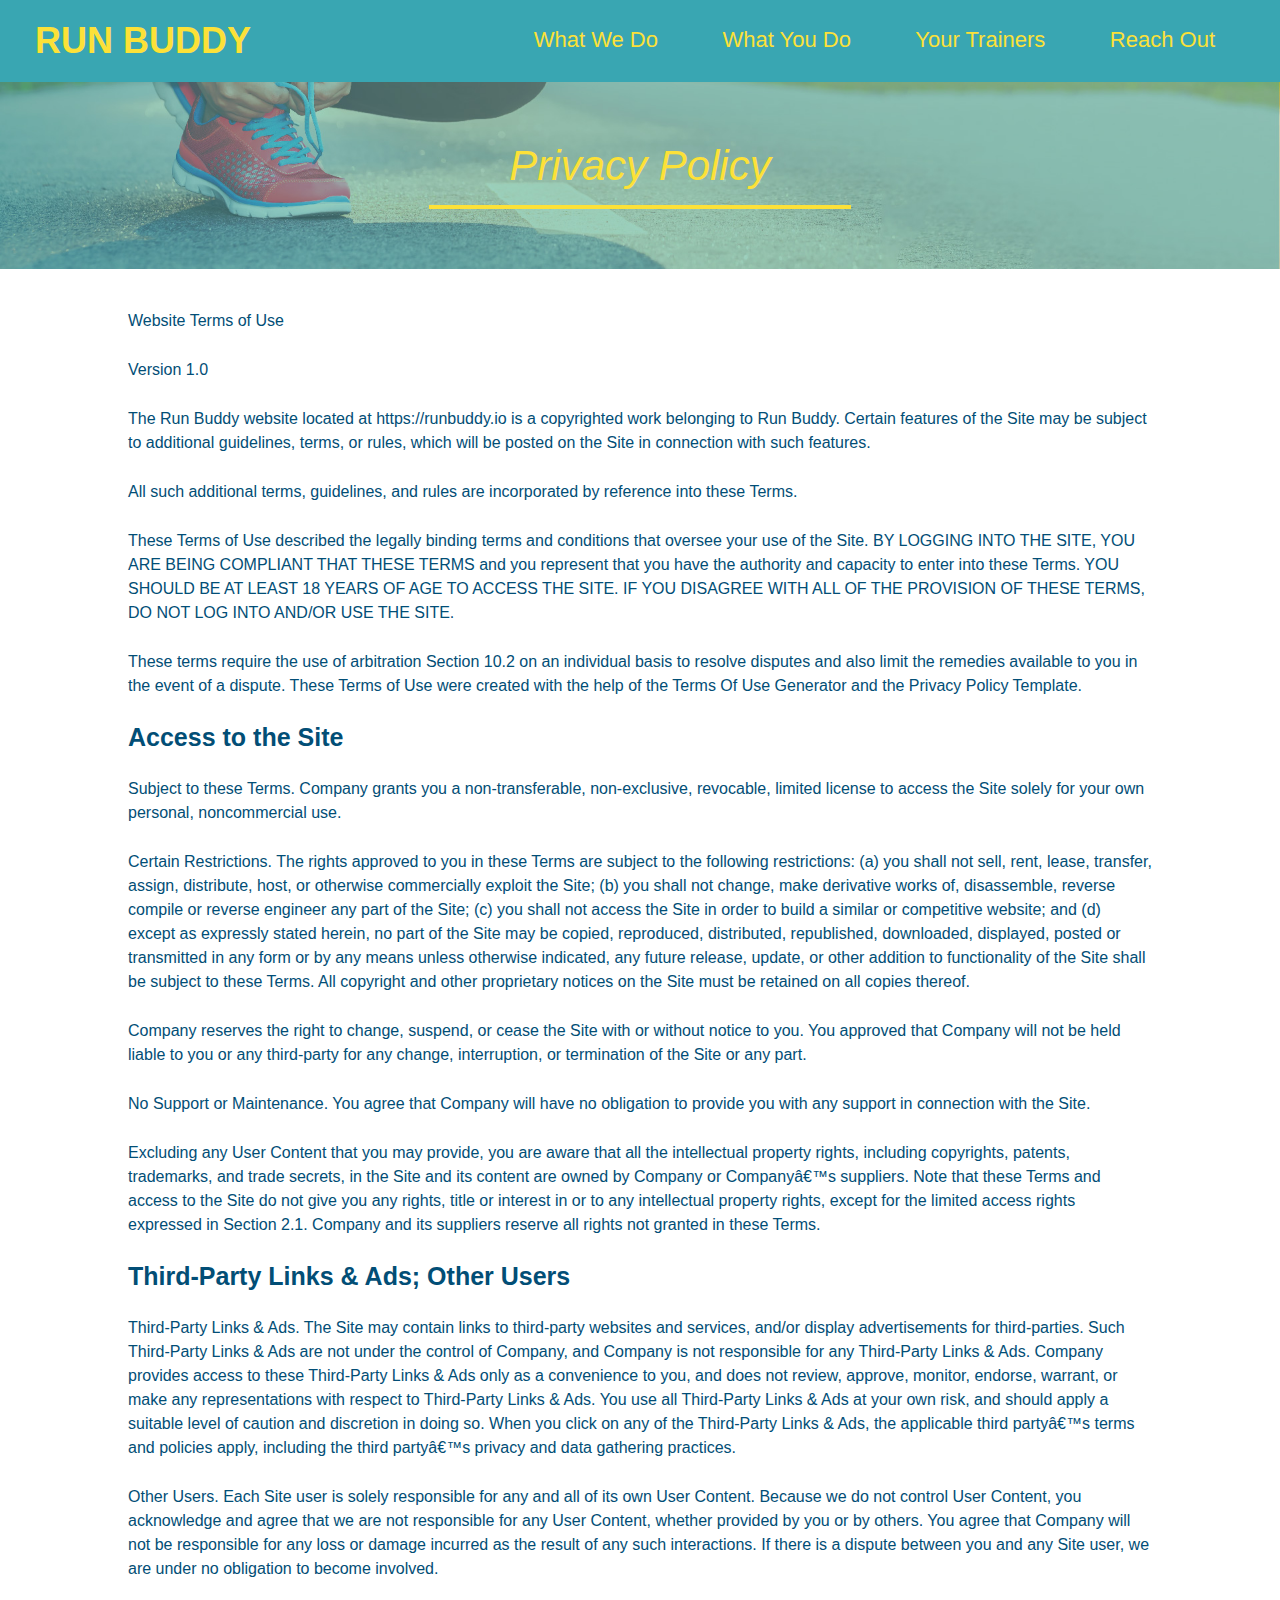
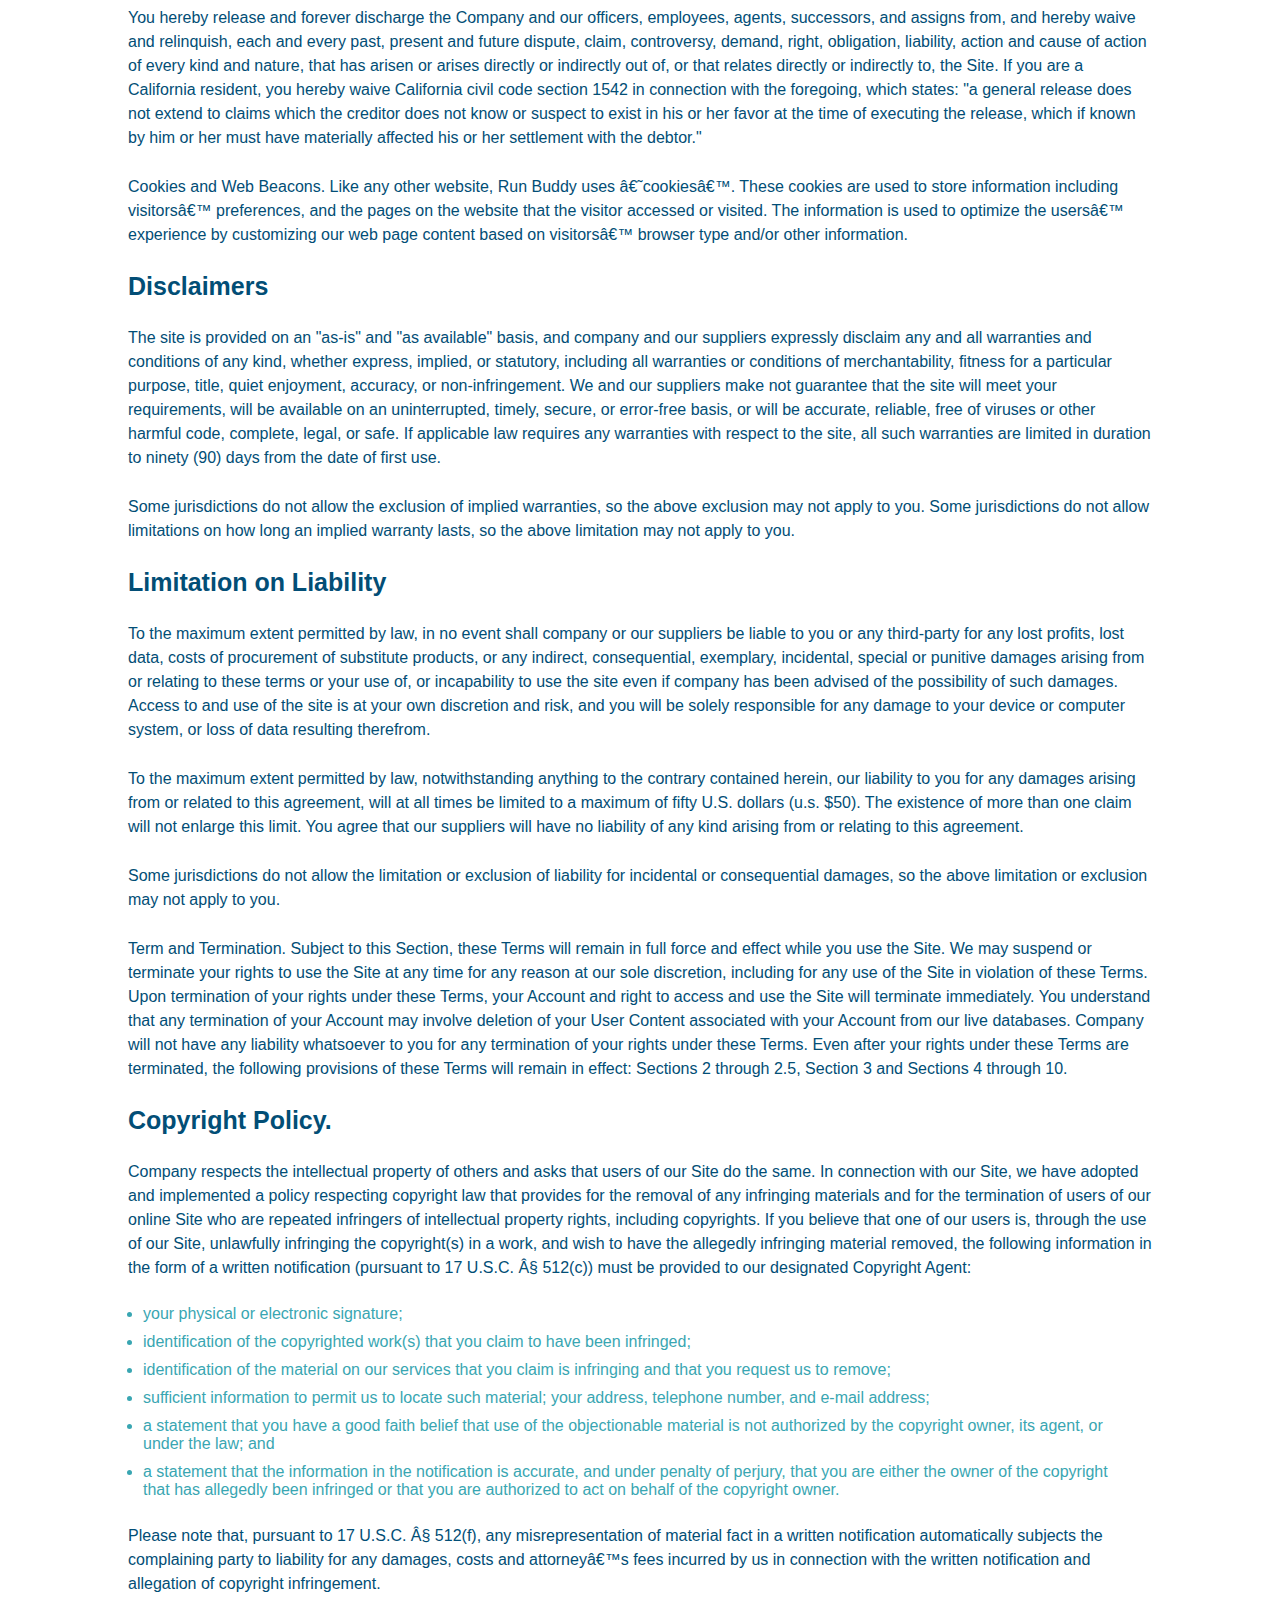
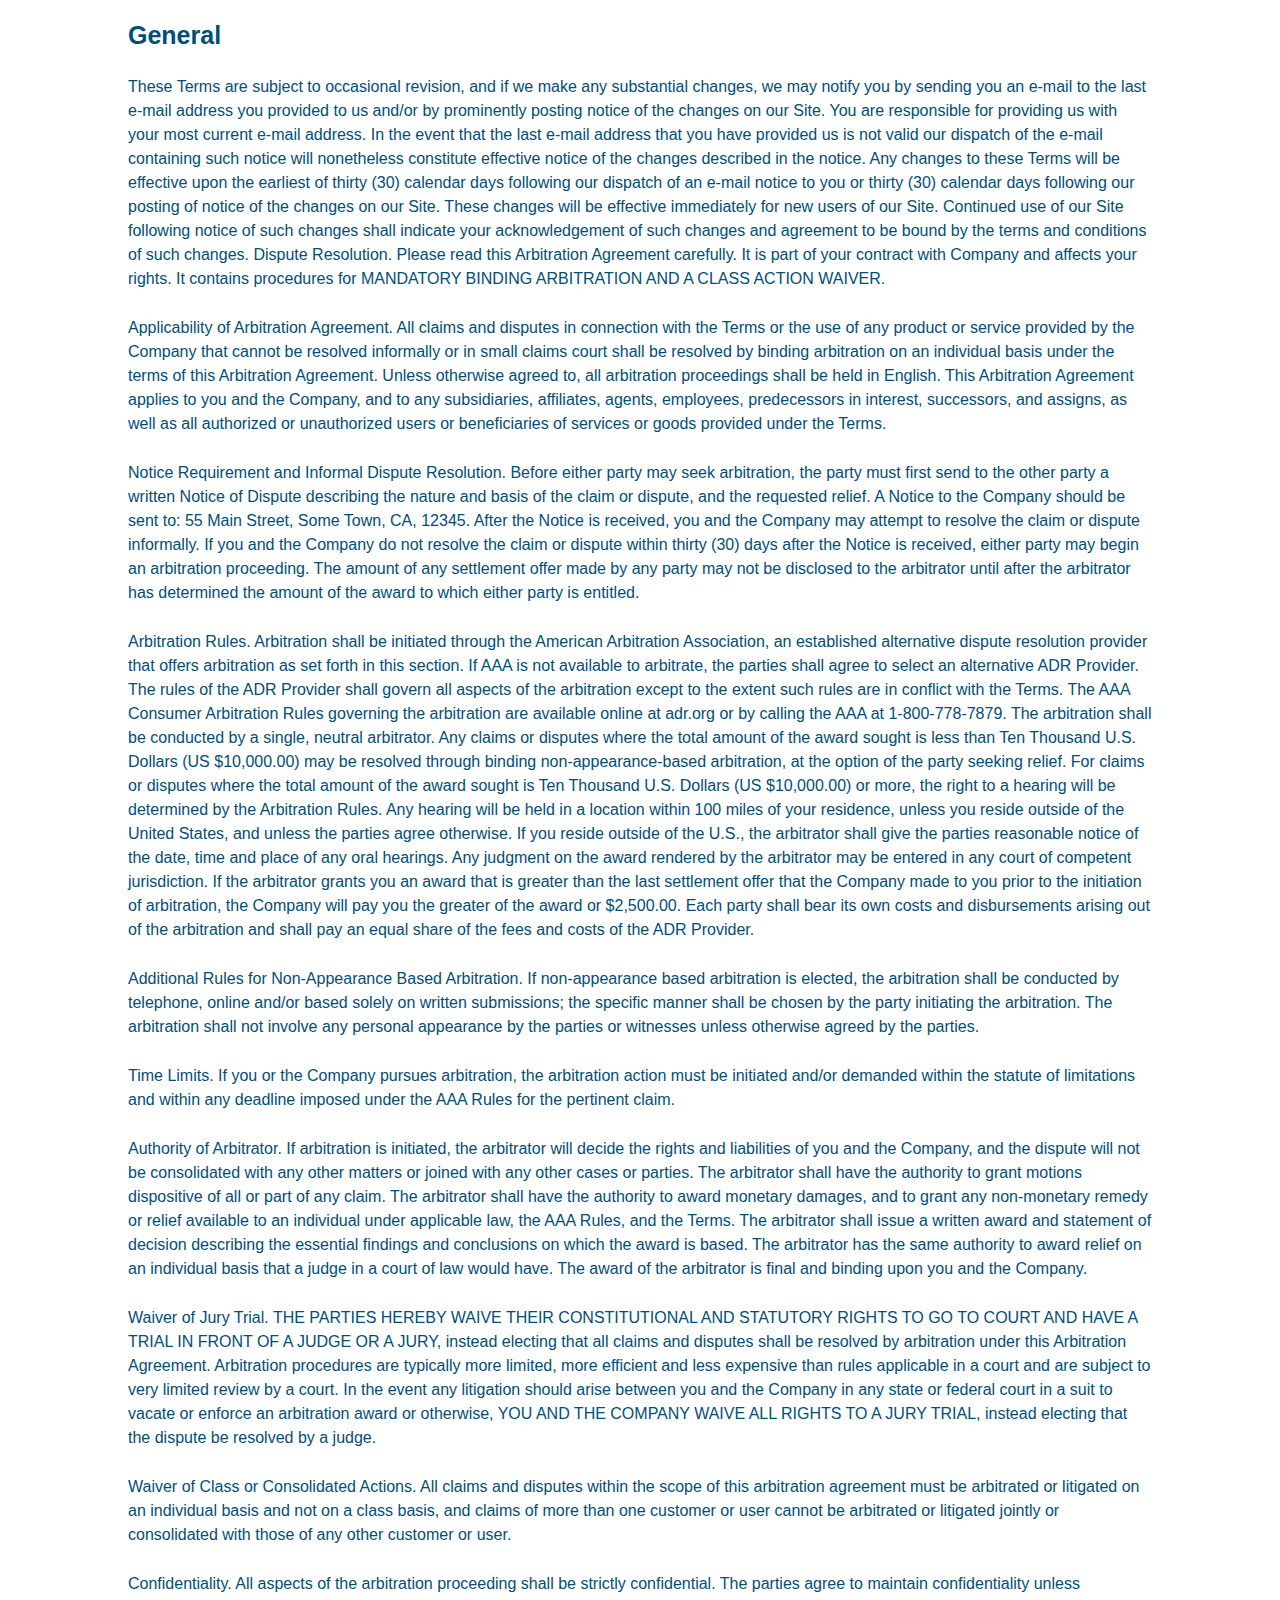
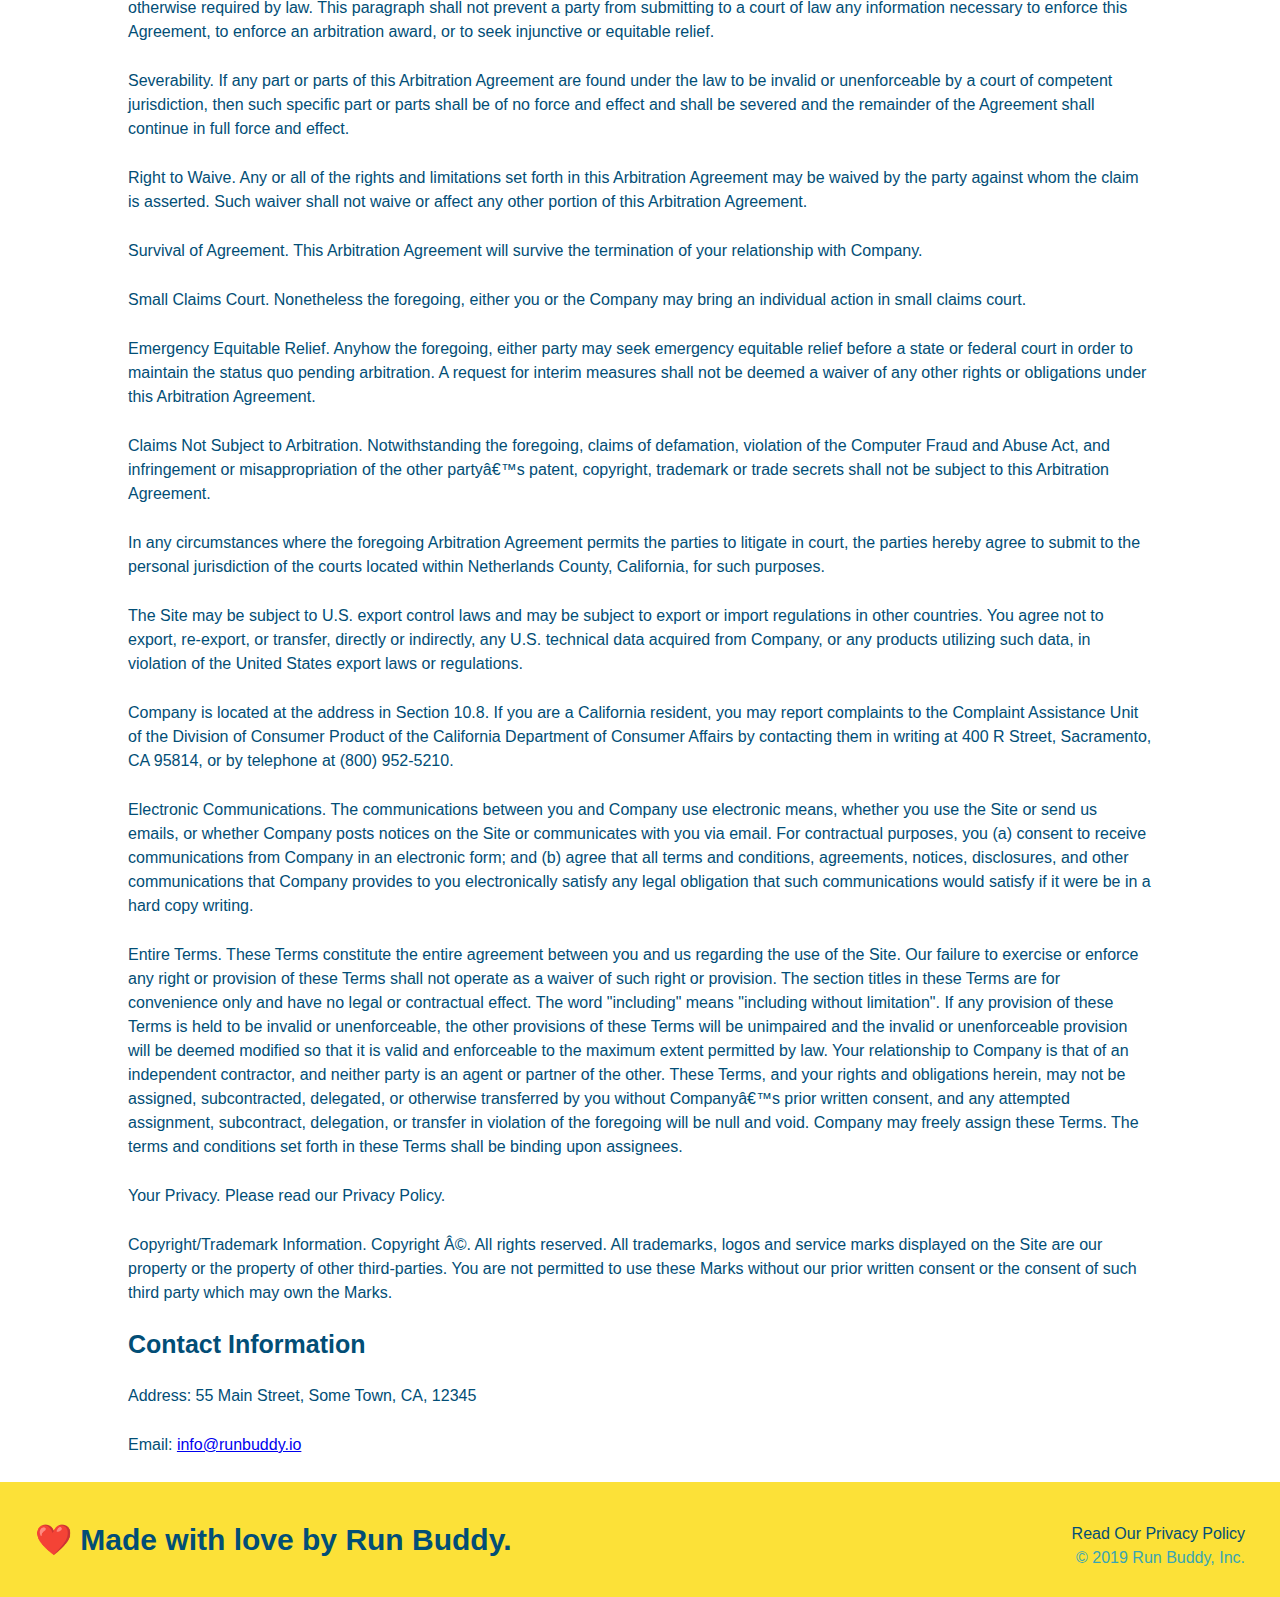
==== privacy-policy.html @ 069924f3 "privacy policy" ====
<!DOCTYPE html>
<html lang="en">
    <head>
        <meta charset="UTF-8">
        <title>Privacy Policy - Run Buddy</title>
        <link rel="stylesheet" href="./assets/css/style.css">
        <link rel="stylesheet" href="./assets/css/secondary-styles.css"/>
    </head>
    <body>
        <!--navigation-->
        <header>
            <!--Make the header clickable-->
            <h1>
                <a href="/">RUN BUDDY </a>
            </h1>
            <nav>
                <!--Unordered List element-->
                <ul>
                    <!--List item element-->
                    <li>
                        <!--Anchor Element-->
                        <a href="./index.html#what-we-do">What We Do</a>
                    </li>
                    <li>
                        <a href="./index.html#what-you-do">What You Do</a>
                    </li>
                    <li>
                        <a href="./index.html#your-trainers">Your Trainers</a>
                    </li>
                    <li>
                        <a href="./index.html#reach-out">Reach Out</a>
                    </li>
                </ul>
            </nav>
        </header>

        <section class="hero">
            <h2 class="page-title">Privacy Policy</h2>
        </section>

        <!--privacy policy content-->

        <article class="secondary-content">
            <p>
                Website Terms of Use
              </p>
        
              <p>
                Version 1.0
              </p>
        
              <p>
                The Run Buddy website located at https://runbuddy.io is a copyrighted work belonging to Run Buddy. Certain
                features of the Site may be subject to additional guidelines, terms, or rules, which will be posted on the Site
                in connection with such features.
              </p>
        
              <p>
                All such additional terms, guidelines, and rules are incorporated by reference into these Terms.
              </p>
        
              <p>
                These Terms of Use described the legally binding terms and conditions that oversee your use of the Site. BY
                LOGGING INTO THE SITE, YOU ARE BEING COMPLIANT THAT THESE TERMS and you represent that you have the authority
                and capacity to enter into these Terms. YOU SHOULD BE AT LEAST 18 YEARS OF AGE TO ACCESS THE SITE. IF YOU
                DISAGREE WITH ALL OF THE PROVISION OF THESE TERMS, DO NOT LOG INTO AND/OR USE THE SITE.
              </p>
        
              <p>
                These terms require the use of arbitration Section 10.2 on an individual basis to resolve disputes and also
                limit the remedies available to you in the event of a dispute. These Terms of Use were created with the help of
                the Terms Of Use Generator and the Privacy Policy Template.
              </p>
        
              <h3>
                Access to the Site
              </h3>
        
              <p>
                Subject to these Terms. Company grants you a non-transferable, non-exclusive, revocable, limited license to
                access the Site solely for your own personal, noncommercial use.
              </p>
        
              <p>
                Certain Restrictions. The rights approved to you in these Terms are subject to the following restrictions: (a)
                you shall not sell, rent, lease, transfer, assign, distribute, host, or otherwise commercially exploit the Site;
                (b) you shall not change, make derivative works of, disassemble, reverse compile or reverse engineer any part of
                the Site; (c) you shall not access the Site in order to build a similar or competitive website; and (d) except
                as expressly stated herein, no part of the Site may be copied, reproduced, distributed, republished, downloaded,
                displayed, posted or transmitted in any form or by any means unless otherwise indicated, any future release,
                update, or other addition to functionality of the Site shall be subject to these Terms. All copyright and other
                proprietary notices on the Site must be retained on all copies thereof.
              </p>
        
              <p>
                Company reserves the right to change, suspend, or cease the Site with or without notice to you. You approved
                that Company will not be held liable to you or any third-party for any change, interruption, or termination of
                the Site or any part.
              </p>
        
              <p>
                No Support or Maintenance. You agree that Company will have no obligation to provide you with any support in
                connection with the Site.
              </p>
        
              <p>
                Excluding any User Content that you may provide, you are aware that all the intellectual property rights,
                including copyrights, patents, trademarks, and trade secrets, in the Site and its content are owned by Company
                or Companyâ€™s suppliers. Note that these Terms and access to the Site do not give you any rights, title or
                interest in or to any intellectual property rights, except for the limited access rights expressed in Section
                2.1. Company and its suppliers reserve all rights not granted in these Terms.
              </p>
        
              <h3>
                Third-Party Links & Ads; Other Users
              </h3>
        
              <p>
                Third-Party Links & Ads. The Site may contain links to third-party websites and services, and/or display
                advertisements for third-parties. Such Third-Party Links & Ads are not under the control of Company, and Company
                is not responsible for any Third-Party Links & Ads. Company provides access to these Third-Party Links & Ads
                only as a convenience to you, and does not review, approve, monitor, endorse, warrant, or make any
                representations with respect to Third-Party Links & Ads. You use all Third-Party Links & Ads at your own risk,
                and should apply a suitable level of caution and discretion in doing so. When you click on any of the
                Third-Party Links & Ads, the applicable third partyâ€™s terms and policies apply, including the third partyâ€™s
                privacy and data gathering practices.
              </p>
        
              <p>
                Other Users. Each Site user is solely responsible for any and all of its own User Content. Because we do not
                control User Content, you acknowledge and agree that we are not responsible for any User Content, whether
                provided by you or by others. You agree that Company will not be responsible for any loss or damage incurred as
                the result of any such interactions. If there is a dispute between you and any Site user, we are under no
                obligation to become involved.
              </p>
        
              <p>
                You hereby release and forever discharge the Company and our officers, employees, agents, successors, and
                assigns from, and hereby waive and relinquish, each and every past, present and future dispute, claim,
                controversy, demand, right, obligation, liability, action and cause of action of every kind and nature, that has
                arisen or arises directly or indirectly out of, or that relates directly or indirectly to, the Site. If you are
                a California resident, you hereby waive California civil code section 1542 in connection with the foregoing,
                which states: "a general release does not extend to claims which the creditor does not know or suspect to exist
                in his or her favor at the time of executing the release, which if known by him or her must have materially
                affected his or her settlement with the debtor."
              </p>
        
              <p>
                Cookies and Web Beacons. Like any other website, Run Buddy uses â€˜cookiesâ€™. These cookies are used to store
                information including visitorsâ€™ preferences, and the pages on the website that the visitor accessed or visited.
                The information is used to optimize the usersâ€™ experience by customizing our web page content based on visitorsâ€™
                browser type and/or other information.
              </p>
        
              <h3>
                Disclaimers
              </h3>
        
              <p>
                The site is provided on an "as-is" and "as available" basis, and company and our suppliers expressly disclaim
                any and all warranties and conditions of any kind, whether express, implied, or statutory, including all
                warranties or conditions of merchantability, fitness for a particular purpose, title, quiet enjoyment, accuracy,
                or non-infringement. We and our suppliers make not guarantee that the site will meet your requirements, will be
                available on an uninterrupted, timely, secure, or error-free basis, or will be accurate, reliable, free of
                viruses or other harmful code, complete, legal, or safe. If applicable law requires any warranties with respect
                to the site, all such warranties are limited in duration to ninety (90) days from the date of first use.
              </p>
        
              <p>
                Some jurisdictions do not allow the exclusion of implied warranties, so the above exclusion may not apply to
                you. Some jurisdictions do not allow limitations on how long an implied warranty lasts, so the above limitation
                may not apply to you.
              </p>
        
              <h3>
                Limitation on Liability
              </h3>
        
              <p>
                To the maximum extent permitted by law, in no event shall company or our suppliers be liable to you or any
                third-party for any lost profits, lost data, costs of procurement of substitute products, or any indirect,
                consequential, exemplary, incidental, special or punitive damages arising from or relating to these terms or
                your use of, or incapability to use the site even if company has been advised of the possibility of such
                damages. Access to and use of the site is at your own discretion and risk, and you will be solely responsible
                for any damage to your device or computer system, or loss of data resulting therefrom.
              </p>
        
              <p>
                To the maximum extent permitted by law, notwithstanding anything to the contrary contained herein, our liability
                to you for any damages arising from or related to this agreement, will at all times be limited to a maximum of
                fifty U.S. dollars (u.s. $50). The existence of more than one claim will not enlarge this limit. You agree that
                our suppliers will have no liability of any kind arising from or relating to this agreement.
              </p>
        
              <p>
                Some jurisdictions do not allow the limitation or exclusion of liability for incidental or consequential
                damages, so the above limitation or exclusion may not apply to you.
              </p>
        
              <p>
                Term and Termination. Subject to this Section, these Terms will remain in full force and effect while you use
                the Site. We may suspend or terminate your rights to use the Site at any time for any reason at our sole
                discretion, including for any use of the Site in violation of these Terms. Upon termination of your rights under
                these Terms, your Account and right to access and use the Site will terminate immediately. You understand that
                any termination of your Account may involve deletion of your User Content associated with your Account from our
                live databases. Company will not have any liability whatsoever to you for any termination of your rights under
                these Terms. Even after your rights under these Terms are terminated, the following provisions of these Terms
                will remain in effect: Sections 2 through 2.5, Section 3 and Sections 4 through 10.
              </p>
        
              <h3>
                Copyright Policy.
              </h3>
        
              <p>
                Company respects the intellectual property of others and asks that users of our Site do the same. In connection
                with our Site, we have adopted and implemented a policy respecting copyright law that provides for the removal
                of any infringing materials and for the termination of users of our online Site who are repeated infringers of
                intellectual property rights, including copyrights. If you believe that one of our users is, through the use of
                our Site, unlawfully infringing the copyright(s) in a work, and wish to have the allegedly infringing material
                removed, the following information in the form of a written notification (pursuant to 17 U.S.C. Â§ 512(c)) must
                be provided to our designated Copyright Agent:
              </p>
        
              <ul>
                <li>
                  your physical or electronic signature;
                </li>
                <li>
                  identification of the copyrighted work(s) that you claim to have been infringed;
                </li>
                <li>
                  identification of the material on our services that you claim is infringing and that you request us to remove;
                </li>
                <li>
                  sufficient information to permit us to locate such material; your address, telephone number, and e-mail
                  address;
                </li>
                <li>
                  a statement that you have a good faith belief that use of the objectionable material is not authorized by the
                  copyright owner, its agent, or under the law; and
                </li>
                <li>
                  a statement that the information in the notification is accurate, and under penalty of perjury, that you are
                  either the owner of the copyright that has allegedly been infringed or that you are authorized to act on
                  behalf of the copyright owner.
                </li>
              </ul>
        
              <p>
                Please note that, pursuant to 17 U.S.C. Â§ 512(f), any misrepresentation of material fact in a written
                notification automatically subjects the complaining party to liability for any damages, costs and attorneyâ€™s
                fees incurred by us in connection with the written notification and allegation of copyright infringement.
              </p>
        
              <h3>
                General
              </h3>
        
              <p>
                These Terms are subject to occasional revision, and if we make any substantial changes, we may notify you by
                sending you an e-mail to the last e-mail address you provided to us and/or by prominently posting notice of the
                changes on our Site. You are responsible for providing us with your most current e-mail address. In the event
                that the last e-mail address that you have provided us is not valid our dispatch of the e-mail containing such
                notice will nonetheless constitute effective notice of the changes described in the notice. Any changes to these
                Terms will be effective upon the earliest of thirty (30) calendar days following our dispatch of an e-mail
                notice to you or thirty (30) calendar days following our posting of notice of the changes on our Site. These
                changes will be effective immediately for new users of our Site. Continued use of our Site following notice of
                such changes shall indicate your acknowledgement of such changes and agreement to be bound by the terms and
                conditions of such changes. Dispute Resolution. Please read this Arbitration Agreement carefully. It is part of
                your contract with Company and affects your rights. It contains procedures for MANDATORY BINDING ARBITRATION AND
                A CLASS ACTION WAIVER.
              </p>
        
              <p>
                Applicability of Arbitration Agreement. All claims and disputes in connection with the Terms or the use of any
                product or service provided by the Company that cannot be resolved informally or in small claims court shall be
                resolved by binding arbitration on an individual basis under the terms of this Arbitration Agreement. Unless
                otherwise agreed to, all arbitration proceedings shall be held in English. This Arbitration Agreement applies to
                you and the Company, and to any subsidiaries, affiliates, agents, employees, predecessors in interest,
                successors, and assigns, as well as all authorized or unauthorized users or beneficiaries of services or goods
                provided under the Terms.
              </p>
        
              <p>
                Notice Requirement and Informal Dispute Resolution. Before either party may seek arbitration, the party must
                first send to the other party a written Notice of Dispute describing the nature and basis of the claim or
                dispute, and the requested relief. A Notice to the Company should be sent to: 55 Main Street, Some Town, CA,
                12345. After the Notice is received, you and the Company may attempt to resolve the claim or dispute informally.
                If you and the Company do not resolve the claim or dispute within thirty (30) days after the Notice is received,
                either party may begin an arbitration proceeding. The amount of any settlement offer made by any party may not
                be disclosed to the arbitrator until after the arbitrator has determined the amount of the award to which either
                party is entitled.
              </p>
        
              <p>
                Arbitration Rules. Arbitration shall be initiated through the American Arbitration Association, an established
                alternative dispute resolution provider that offers arbitration as set forth in this section. If AAA is not
                available to arbitrate, the parties shall agree to select an alternative ADR Provider. The rules of the ADR
                Provider shall govern all aspects of the arbitration except to the extent such rules are in conflict with the
                Terms. The AAA Consumer Arbitration Rules governing the arbitration are available online at adr.org or by
                calling the AAA at 1-800-778-7879. The arbitration shall be conducted by a single, neutral arbitrator. Any
                claims or disputes where the total amount of the award sought is less than Ten Thousand U.S. Dollars (US
                $10,000.00) may be resolved through binding non-appearance-based arbitration, at the option of the party seeking
                relief. For claims or disputes where the total amount of the award sought is Ten Thousand U.S. Dollars (US
                $10,000.00) or more, the right to a hearing will be determined by the Arbitration Rules. Any hearing will be
                held in a location within 100 miles of your residence, unless you reside outside of the United States, and
                unless the parties agree otherwise. If you reside outside of the U.S., the arbitrator shall give the parties
                reasonable notice of the date, time and place of any oral hearings. Any judgment on the award rendered by the
                arbitrator may be entered in any court of competent jurisdiction. If the arbitrator grants you an award that is
                greater than the last settlement offer that the Company made to you prior to the initiation of arbitration, the
                Company will pay you the greater of the award or $2,500.00. Each party shall bear its own costs and
                disbursements arising out of the arbitration and shall pay an equal share of the fees and costs of the ADR
                Provider.
              </p>
        
              <p>
                Additional Rules for Non-Appearance Based Arbitration. If non-appearance based arbitration is elected, the
                arbitration shall be conducted by telephone, online and/or based solely on written submissions; the specific
                manner shall be chosen by the party initiating the arbitration. The arbitration shall not involve any personal
                appearance by the parties or witnesses unless otherwise agreed by the parties.
              </p>
        
              <p>
                Time Limits. If you or the Company pursues arbitration, the arbitration action must be initiated and/or demanded
                within the statute of limitations and within any deadline imposed under the AAA Rules for the pertinent claim.
              </p>
        
              <p>
                Authority of Arbitrator. If arbitration is initiated, the arbitrator will decide the rights and liabilities of
                you and the Company, and the dispute will not be consolidated with any other matters or joined with any other
                cases or parties. The arbitrator shall have the authority to grant motions dispositive of all or part of any
                claim. The arbitrator shall have the authority to award monetary damages, and to grant any non-monetary remedy
                or relief available to an individual under applicable law, the AAA Rules, and the Terms. The arbitrator shall
                issue a written award and statement of decision describing the essential findings and conclusions on which the
                award is based. The arbitrator has the same authority to award relief on an individual basis that a judge in a
                court of law would have. The award of the arbitrator is final and binding upon you and the Company.
              </p>
        
              <p>
                Waiver of Jury Trial. THE PARTIES HEREBY WAIVE THEIR CONSTITUTIONAL AND STATUTORY RIGHTS TO GO TO COURT AND HAVE
                A TRIAL IN FRONT OF A JUDGE OR A JURY, instead electing that all claims and disputes shall be resolved by
                arbitration under this Arbitration Agreement. Arbitration procedures are typically more limited, more efficient
                and less expensive than rules applicable in a court and are subject to very limited review by a court. In the
                event any litigation should arise between you and the Company in any state or federal court in a suit to vacate
                or enforce an arbitration award or otherwise, YOU AND THE COMPANY WAIVE ALL RIGHTS TO A JURY TRIAL, instead
                electing that the dispute be resolved by a judge.
              </p>
        
              <p>
                Waiver of Class or Consolidated Actions. All claims and disputes within the scope of this arbitration agreement
                must be arbitrated or litigated on an individual basis and not on a class basis, and claims of more than one
                customer or user cannot be arbitrated or litigated jointly or consolidated with those of any other customer or
                user.
              </p>
        
              <p>
                Confidentiality. All aspects of the arbitration proceeding shall be strictly confidential. The parties agree to
                maintain confidentiality unless otherwise required by law. This paragraph shall not prevent a party from
                submitting to a court of law any information necessary to enforce this Agreement, to enforce an arbitration
                award, or to seek injunctive or equitable relief.
              </p>
        
              <p>
                Severability. If any part or parts of this Arbitration Agreement are found under the law to be invalid or
                unenforceable by a court of competent jurisdiction, then such specific part or parts shall be of no force and
                effect and shall be severed and the remainder of the Agreement shall continue in full force and effect.
              </p>
        
              <p>
                Right to Waive. Any or all of the rights and limitations set forth in this Arbitration Agreement may be waived
                by the party against whom the claim is asserted. Such waiver shall not waive or affect any other portion of this
                Arbitration Agreement.
              </p>
        
              <p>
                Survival of Agreement. This Arbitration Agreement will survive the termination of your relationship with
                Company.
              </p>
        
              <p>
                Small Claims Court. Nonetheless the foregoing, either you or the Company may bring an individual action in small
                claims court.
              </p>
        
              <p>
                Emergency Equitable Relief. Anyhow the foregoing, either party may seek emergency equitable relief before a
                state or federal court in order to maintain the status quo pending arbitration. A request for interim measures
                shall not be deemed a waiver of any other rights or obligations under this Arbitration Agreement.
              </p>
        
              <p>
                Claims Not Subject to Arbitration. Notwithstanding the foregoing, claims of defamation, violation of the
                Computer Fraud and Abuse Act, and infringement or misappropriation of the other partyâ€™s patent, copyright,
                trademark or trade secrets shall not be subject to this Arbitration Agreement.
              </p>
        
              <p>
                In any circumstances where the foregoing Arbitration Agreement permits the parties to litigate in court, the
                parties hereby agree to submit to the personal jurisdiction of the courts located within Netherlands County,
                California, for such purposes.
              </p>
        
              <p>
                The Site may be subject to U.S. export control laws and may be subject to export or import regulations in other
                countries. You agree not to export, re-export, or transfer, directly or indirectly, any U.S. technical data
                acquired from Company, or any products utilizing such data, in violation of the United States export laws or
                regulations.
              </p>
        
              <p>
                Company is located at the address in Section 10.8. If you are a California resident, you may report complaints
                to the Complaint Assistance Unit of the Division of Consumer Product of the California Department of Consumer
                Affairs by contacting them in writing at 400 R Street, Sacramento, CA 95814, or by telephone at (800) 952-5210.
              </p>
        
              <p>
                Electronic Communications. The communications between you and Company use electronic means, whether you use the
                Site or send us emails, or whether Company posts notices on the Site or communicates with you via email. For
                contractual purposes, you (a) consent to receive communications from Company in an electronic form; and (b)
                agree that all terms and conditions, agreements, notices, disclosures, and other communications that Company
                provides to you electronically satisfy any legal obligation that such communications would satisfy if it were be
                in a hard copy writing.
              </p>
        
              <p>
                Entire Terms. These Terms constitute the entire agreement between you and us regarding the use of the Site. Our
                failure to exercise or enforce any right or provision of these Terms shall not operate as a waiver of such right
                or provision. The section titles in these Terms are for convenience only and have no legal or contractual
                effect. The word "including" means "including without limitation". If any provision of these Terms is held to be
                invalid or unenforceable, the other provisions of these Terms will be unimpaired and the invalid or
                unenforceable provision will be deemed modified so that it is valid and enforceable to the maximum extent
                permitted by law. Your relationship to Company is that of an independent contractor, and neither party is an
                agent or partner of the other. These Terms, and your rights and obligations herein, may not be assigned,
                subcontracted, delegated, or otherwise transferred by you without Companyâ€™s prior written consent, and any
                attempted assignment, subcontract, delegation, or transfer in violation of the foregoing will be null and void.
                Company may freely assign these Terms. The terms and conditions set forth in these Terms shall be binding upon
                assignees.
              </p>
        
              <p>
                Your Privacy. Please read our Privacy Policy.
              </p>
        
              <p>
                Copyright/Trademark Information. Copyright Â©. All rights reserved. All trademarks, logos and service marks
                displayed on the Site are our property or the property of other third-parties. You are not permitted to use
                these Marks without our prior written consent or the consent of such third party which may own the Marks.
              </p>
        
              <h3>
                Contact Information
              </h3>
        
              <p>
                Address: 55 Main Street, Some Town, CA, 12345
              </p>
        
              <p>
                Email: <a href="mailto:info@runbuddy.io">info@runbuddy.io</a>
              </p>
        </article>

        <!--footer-->
        <footer>
            <h2>❤️ Made with love by Run Buddy.</h2>
            <div>
                <a>Read Our Privacy Policy</a> <br />
                &copy; 2019 Run Buddy, Inc.
            </div>
        </footer>

    
    </body>
</html>
---- assets/css/style.css ----
*{
  margin: 0;
  padding: 0;
  box-sizing: border-box;
}

body {
    /* more on this crazy alphanumerical value in a minute! */
    color: #39a6b2;
    font-family: Helvetica, Arial, sans-serif;
  }
  /* apply styles to the header */
header {
    padding : 20px 35px;
    background-color: #39a6b2;
}

header h1 {
  font-weight: bold;
  font-size: 36px;
  color: #fce138;
  margin: 0;
  display: inline;
}

header a{
  text-decoration: none;
  color: #fce138;
}

header nav {
  float : right;
  margin: 7px 0;
}

header nav ul li{
  display: inline;
}

header nav ul li a{
  margin: 0 30px;
  font-weight: lighter;
  font-size : 22px;
}

footer{
  background-color: #fce138;
  width : 100%;
  padding: 40px 35px;
}

footer h2{
  display: inline;
  color: #024e76;
  font-size: 30px;
  margin: 0;
}

footer div{
  float: right;
  line-height: 1.5;
  text-align: right;
}

footer a{
  color: #024e76;
}


section{
  padding: 60px;
}
/*Hero style start */
.hero{
  background-image: url("../images/hero-bg.jpg");
  height: 600px;
  background-size:cover;
  background-position: center;
  position: relative;
}


.hero-form{
  color: #024e76;
  background-color: #fce138;
  width: 500px;
  padding: 20px;
  border-style: solid;
  border-color: #024e76;
  border-width: 3px;
  position: absolute;
  bottom: 120px;
  right: 140px;
}

.hero-form h3{
  font-size: 24px;
  margin: 0px;
}

.hero-form p{
  margin: 5px 0px 15px 0px;
}

.form-input{
   border:1px solid #024e76;
  display: block;
  padding: 7px 15px;
  font-size: 16px;
  color: #024e76;
  width: 100%;
  margin-bottom: 15px;
}

.hero-form label{
  margin: 0 5px;
}

.hero-form button{
  color: #fce138;
  background-color: #024e76;
  border: none;
  padding: 10px 20px;
  font-size: 16px;
}
/*Hero style end */

/*common styling for <h2> element */
.section-title {
  font-size: 55px;
  color: #024e76;
  margin-bottom: 35px;
  padding: 0 100px 20px 100px;
  display: inline-block;
  border-bottom: 3px solid;
}

.primary-border {
  border-color: #fce138;
}

.secondary-border {
  border-color: #39a6b2;
}

/* styling what we do section  */

.intro{
  text-align: center;
  
}

.intro p{
  line-height: 1.7;
  color: #39a6b2;
  width: 80%;
  font-size: 20px;
  margin: 0 auto;
}

/* End of styling what we do section  */

/* styling what you do section  */

.steps{
  text-align: center;
  background: #fce138;
}

.steps div {
  margin-bottom: 80px;
}

.steps img{
  width: 15%;
  margin: 10px 0;
}

.steps h3{
  color: #024e76;
  font-size: 46px;
  margin-top: 10px;
}

.steps p{
  color: #39a6b2;
  font-size: 23px;
}

.steps span{
  font-size: 38px;
}

/* Styling Your trainer section*/

/*section style */
.trainers{
  text-align: center;
}

/* article style */
.trainer{
  width:900px;
  margin: 0 auto 30px auto;
  background: #024e76;
  color: #fce138;
  overflow: auto;
}

.trainer img{
  width: 35%;
  float: left;
}

/* div section - bio */
.trainer-bio{
  float:left;
  padding: 35px;
  width: 65%;
}

.text-left {
  text-align: left;
}

.text-right {
  text-align: right;
}

/* style to h3, h4 and paragraph */

.trainer h3{
  font-size: 32px;
  margin-bottom: 8px;
}

.trainer h4{
  font-weight: lighter;
  font-size: 26px;
  margin-bottom: 25px;
}

.trainer p{
  font-size: 17px;
  line-height: 1.3;
}

/* styling reach out section */

.contact{
  background: #024e76;
  text-align: center;
  overflow: auto;
}

.contact h2{
  color: #fce138;
}


.contact-info iframe{
  width: 400px;
  height: 400px;
  float: left;
}

.contact-info div{
  width: 410px;
  display: inline-block;
  vertical-align: top;
  text-align: left;
  margin: 30px 0 0 60px;
  color: white;
}

.contact-info div h3{
  color: #fce138;
  font-size: 32px;
  margin-bottom: 20px;
}

.contact-info div p, .contact-info div address{
  line-height: 1.5;
  font-size: 20px;
  margin: 20px 0;
  font-style: normal;
}

.contact-info div address a{
  color: #fce138;
}
---- assets/css/secondary-styles.css ----
.hero{
    background-position: bottom;
    height: auto;
    text-align: center;
    margin-bottom: 40px;
}

/* page-title style for privacy policy*/

.page-title{
    color: #fce138;
    display: inline-block;
    border-bottom: 4px solid #fce138;
    padding: 0 80px 15px 80px;
    font-weight: normal;
    font-size: 42px;
    font-style: italic;    
  }

/*secondary-content style*/

.secondary-content{
    width: 80%;
    margin: 0 auto;
    color: #024e76;    
}

/*style h3 element*/
.secondary-content h3{
    font-size: 25px;
    margin: 20px 0;
}

/* styling p elements */

.secondary-content p{
    font-size: 16px;
    line-height: 1.5;
    margin: 25px 0 ;
}

/* styling ul element */

.secondary-content ul{
    margin: 15px;
}

.secondary-content ul li{
    color: #39a6b2;
    margin: 10px 0;
}
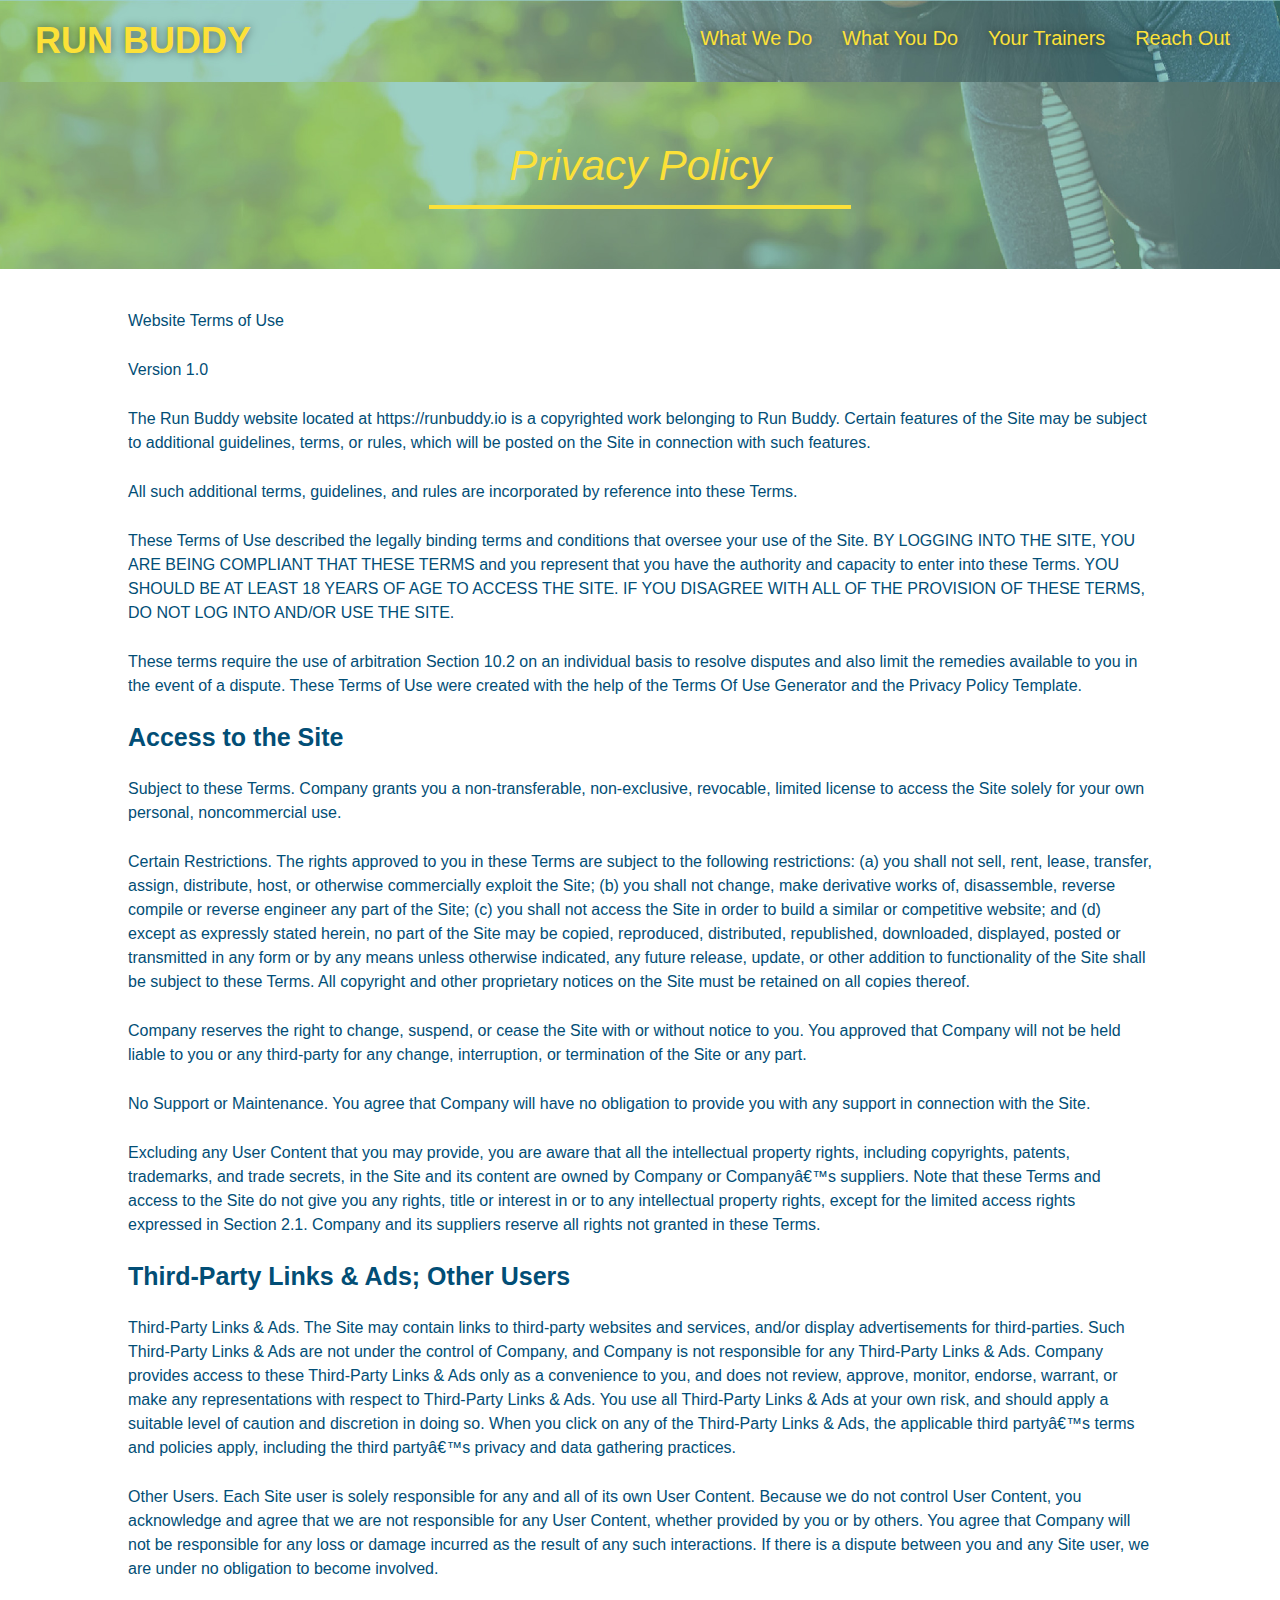
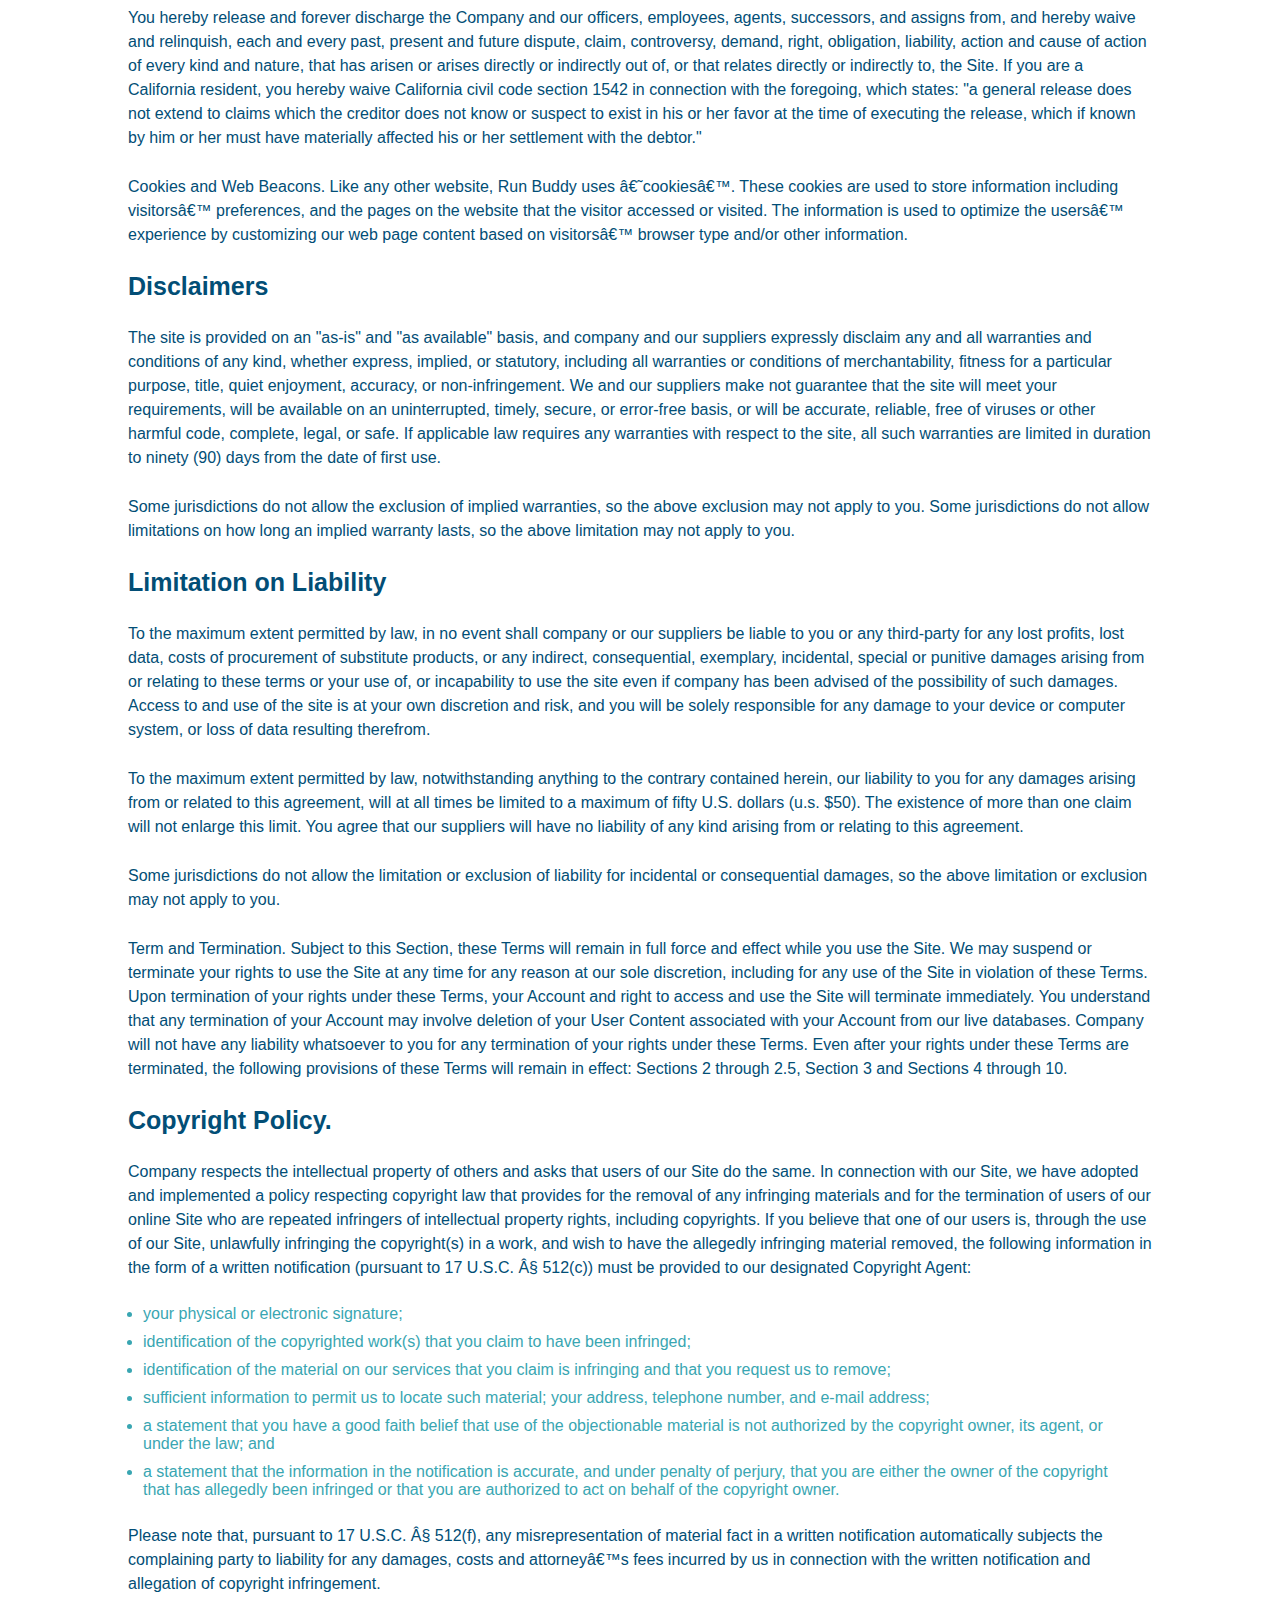
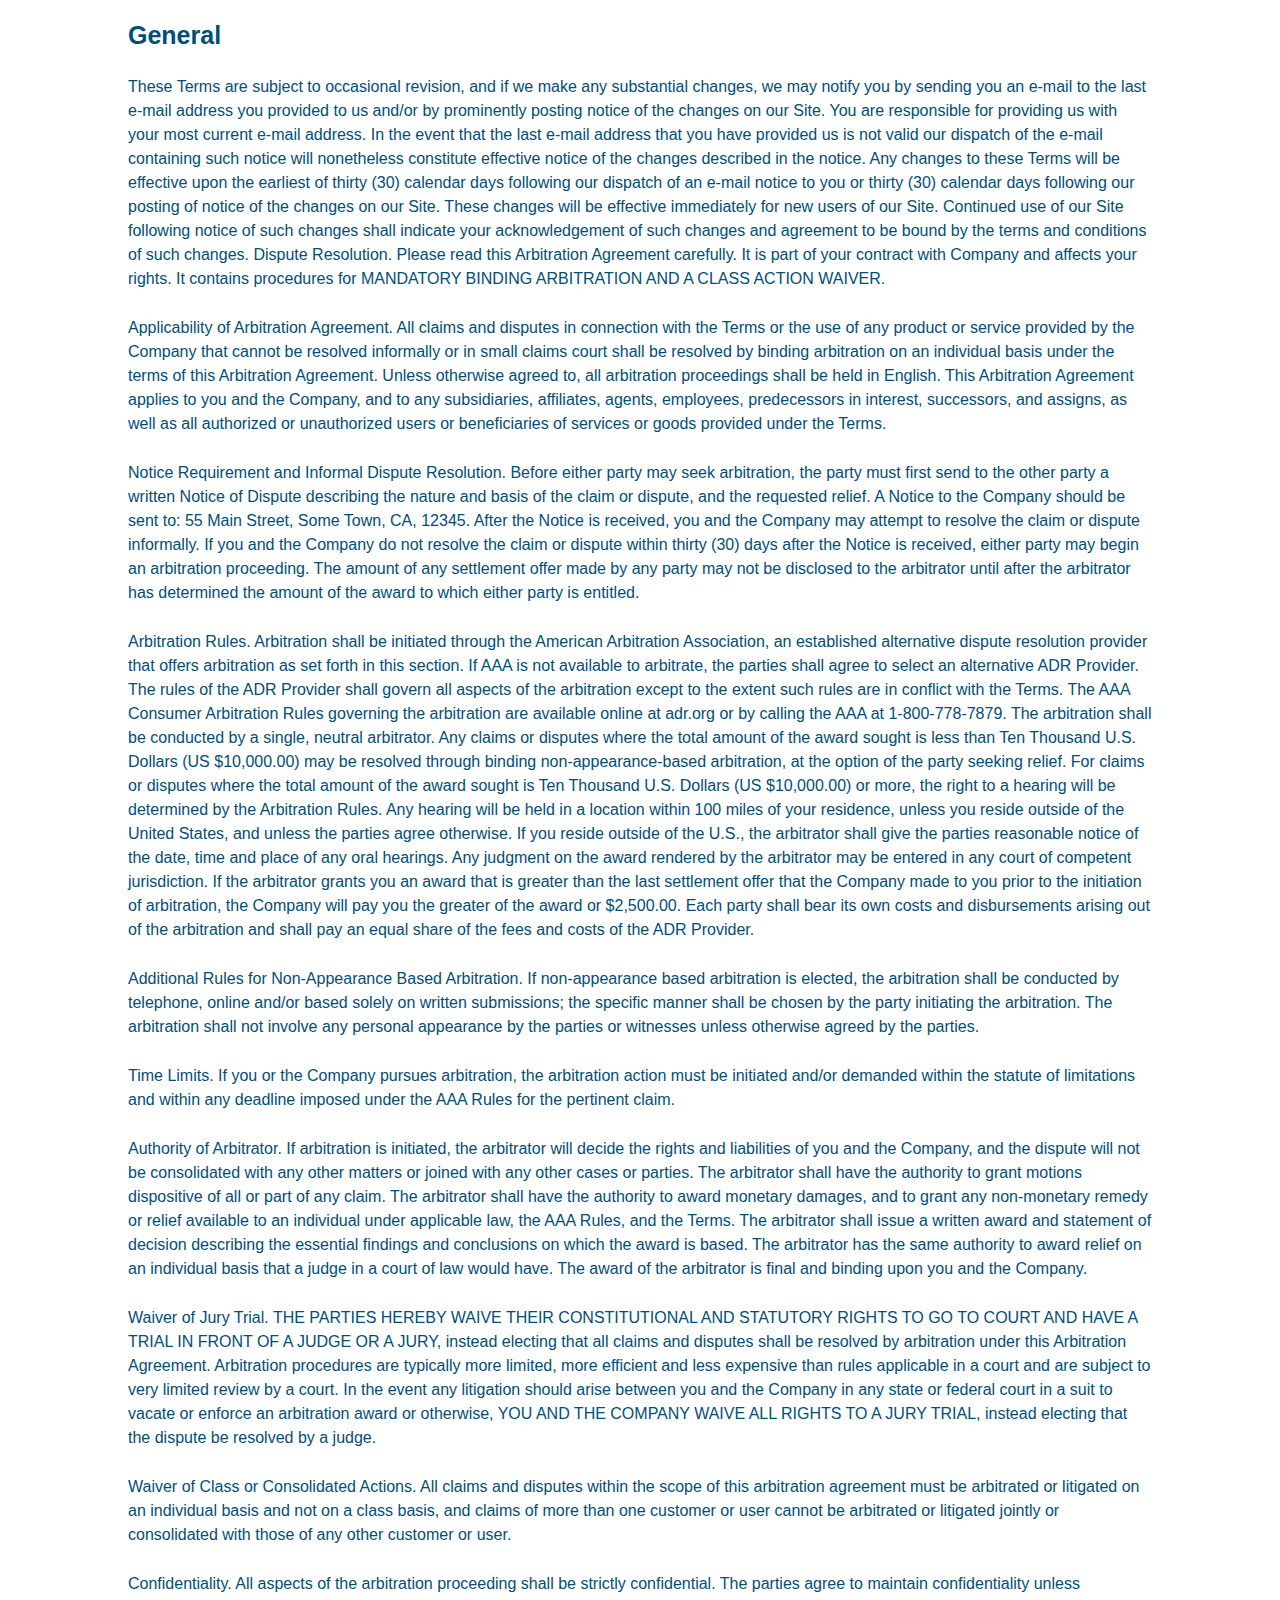
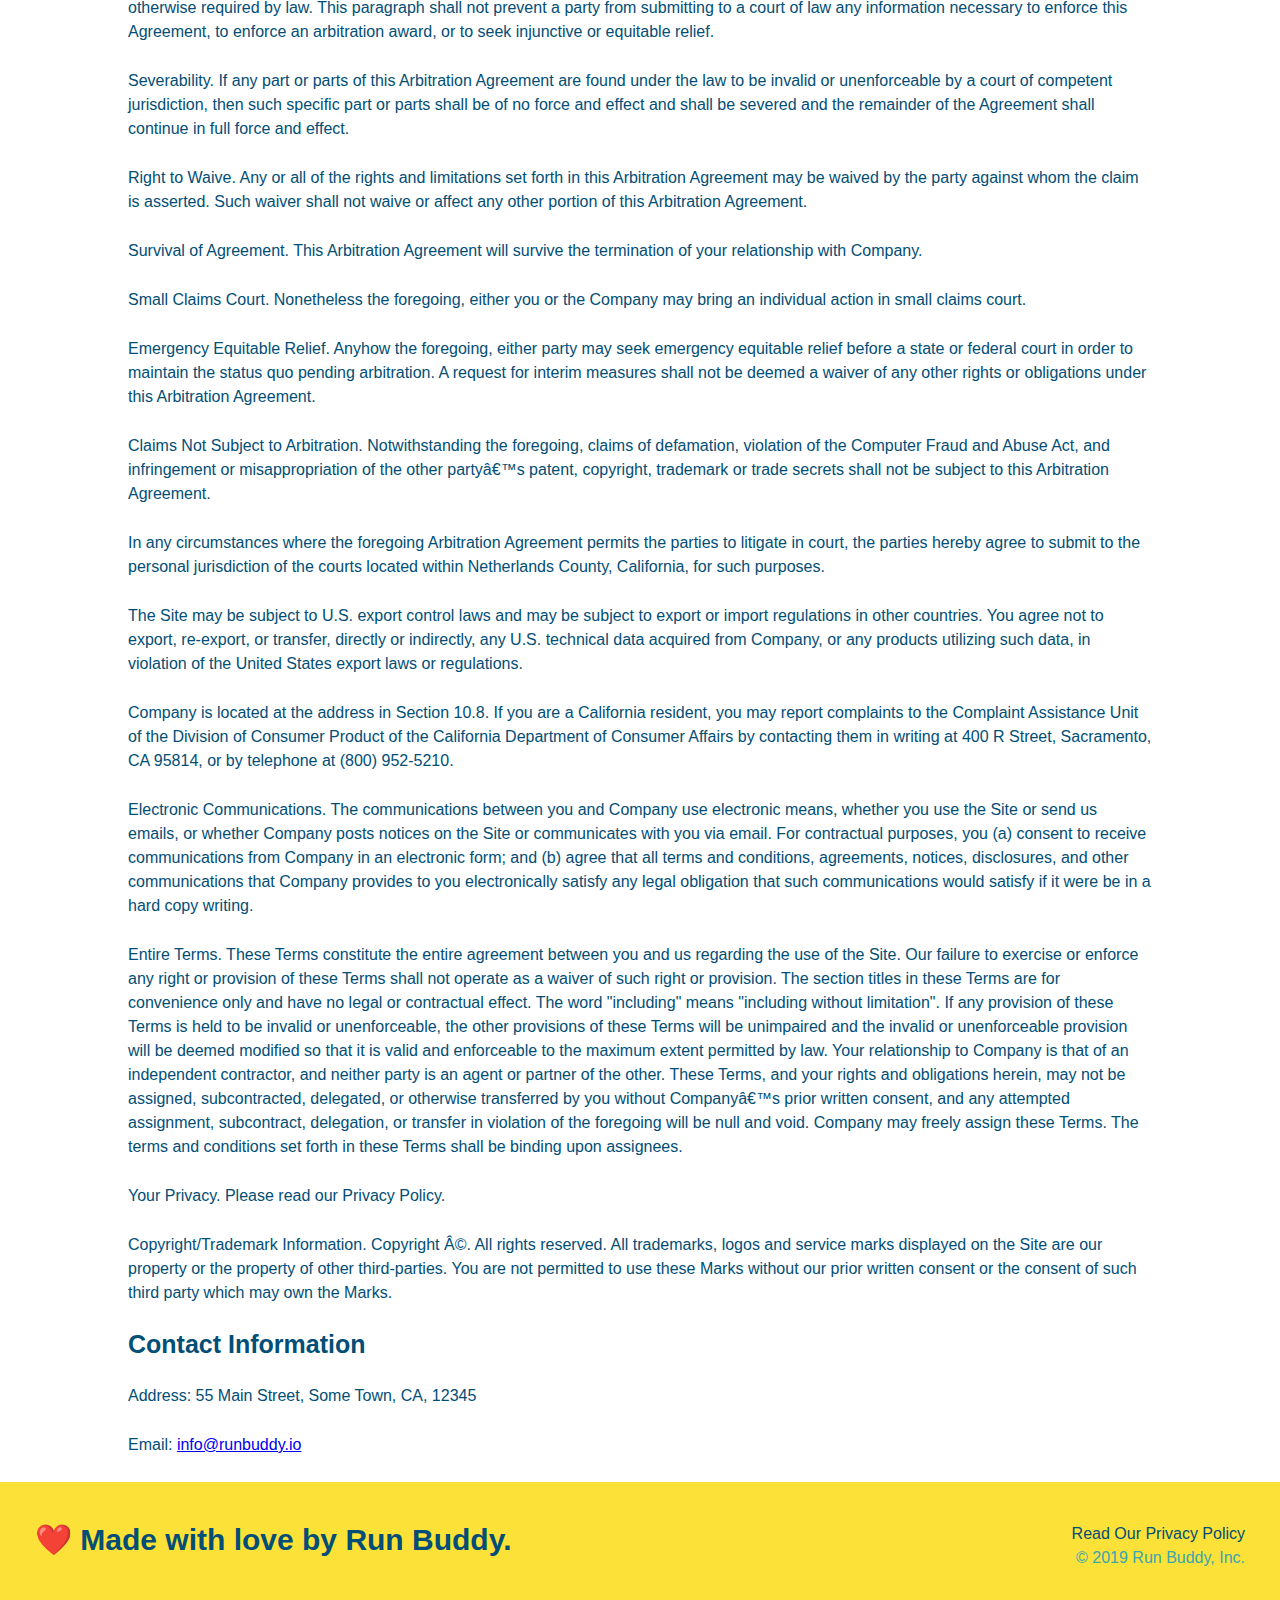
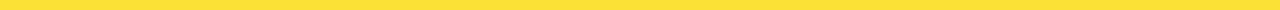
==== commit 7638f4f6: "add aesthetics to the page" ====
--- a/privacy-policy.html
+++ b/privacy-policy.html
@@ -2,6 +2,7 @@
 <html lang="en">
     <head>
         <meta charset="UTF-8">
+        <meta name="viewport" content="width=device-width, initial-scale=1.0"/>
         <title>Privacy Policy - Run Buddy</title>
         <link rel="stylesheet" href="./assets/css/style.css">
         <link rel="stylesheet" href="./assets/css/secondary-styles.css"/>
--- a/assets/css/style.css
+++ b/assets/css/style.css
@@ -13,6 +13,17 @@
 header {
     padding : 20px 35px;
     background-color: #39a6b2;
+    display: flex;
+    justify-content: space-between;
+    flex-wrap: wrap;
+    position: -webkit-sticky;
+    position: sticky;
+    top: 0;
+    background-image: url("../images/hero-bg.jpg");
+    background-size: cover;
+    background-position: center;
+    background-attachment: fixed;
+    background-position: 80%;
 }
 
 header h1 {
@@ -20,7 +31,7 @@
   font-size: 36px;
   color: #fce138;
   margin: 0;
-  display: inline;
+  text-shadow: 0 0 10px rgba(0, 0, 0, 0.5);
 }
 
 header a{
@@ -29,37 +40,52 @@
 }
 
 header nav {
-  float : right;
+  
   margin: 7px 0;
 }
 
-header nav ul li{
-  display: inline;
+header nav ul {
+ display: flex;
+ justify-content: space-between;
+ flex-wrap: wrap;
+ align-items: center;
+ list-style: none;
 }
 
 header nav ul li a{
-  margin: 0 30px;
+  padding: 10px 15px;
   font-weight: lighter;
-  font-size : 22px;
+  font-size : 1.55vw;
+  text-shadow: 0 0 10px rgba(0, 0, 0, 0.5);
+}
+header nav ul li a:hover {
+  background: #fce138;
+  color: #024e76;
+  border-radius: 15px;
+  text-shadow: none;
 }
 
 footer{
   background-color: #fce138;
   width : 100%;
   padding: 40px 35px;
+  display: flex;
+  justify-content: space-between;
+  flex-wrap: wrap;
 }
 
 footer h2{
-  display: inline;
+  
   color: #024e76;
   font-size: 30px;
   margin: 0;
 }
 
 footer div{
-  float: right;
+  
   line-height: 1.5;
   text-align: right;
+  
 }
 
 footer a{
@@ -76,21 +102,41 @@
   height: 600px;
   background-size:cover;
   background-position: center;
-  position: relative;
+  display: flex;
+  justify-content: center;
+  flex-wrap: wrap;
+  align-items: flex-start;
+  background-attachment: fixed;
+  background-position: 80%;
 }
 
 
 .hero-form{
-  color: #024e76;
-  background-color: #fce138;
-  width: 500px;
+  border: 3px solid #024e76;
+  background-color:rgba(252, 225, 56, 0.8);
   padding: 20px;
-  border-style: solid;
-  border-color: #024e76;
-  border-width: 3px;
-  position: absolute;
-  bottom: 120px;
-  right: 140px;
+  color: #024e76;
+  width: 40%;
+  margin: 3.5%;
+  box-shadow: 0 0 10px rgba(0, 0, 0, 0.5);
+  border-radius: 15px;
+}
+
+/* contact-us form */
+.hero-cta{
+  width: 35%;
+  text-align: right;
+  margin: 3.5%;
+  color: #fff;
+  font-size: 18px;
+  line-height: 1.2;
+  text-shadow: 0 0 10px rgba(0, 0, 0, 0.5);
+}
+
+.hero-cta h2{
+  font-style: italic;
+  font-size: 55px;
+  color: #fce138;
 }
 
 .hero-form h3{
@@ -110,6 +156,12 @@
   color: #024e76;
   width: 100%;
   margin-bottom: 15px;
+  border-radius: 10px;
+  background-color: rgba(255,255,255, 0.75);
+}
+.form-input:focus {
+  background-color: rgba(255,255,255, 1);
+  outline: none;
 }
 
 .hero-form label{
@@ -122,16 +174,23 @@
   border: none;
   padding: 10px 20px;
   font-size: 16px;
+  border-radius: 10px;
+
+}
+
+.hero-form button:hover {
+  background-color: #39a6b2;  
 }
 /*Hero style end */
 
 /*common styling for <h2> element */
 .section-title {
-  font-size: 55px;
-  color: #024e76;
-  margin-bottom: 35px;
-  padding: 0 100px 20px 100px;
-  display: inline-block;
+  font-size: 48px;
+  color: #024e76;
+  padding-bottom: 20px;
+  text-align: center;
+  margin: 0 auto 35px auto;
+  width: 50%;
   border-bottom: 3px solid;
 }
 
@@ -144,11 +203,6 @@
 }
 
 /* styling what we do section  */
-
-.intro{
-  text-align: center;
-  
-}
 
 .intro p{
   line-height: 1.7;
@@ -156,100 +210,130 @@
   width: 80%;
   font-size: 20px;
   margin: 0 auto;
+  text-align: center;
 }
 
 /* End of styling what we do section  */
 
 /* styling what you do section  */
-
-.steps{
-  text-align: center;
-  background: #fce138;
-}
-
-.steps div {
-  margin-bottom: 80px;
-}
-
-.steps img{
-  width: 15%;
-  margin: 10px 0;
-}
-
-.steps h3{
+.steps {
+  background-color: #fce138;
+}
+.step{
+   
+   margin: 50px auto;
+   padding-bottom: 50px;
+   width: 80%;
+   display: flex;
+   justify-content: space-between;
+   align-items: center;
+   flex-wrap: wrap;
+
+}
+.step:not(:last-child) {
+  border-bottom: 1px solid #39a6b2;
+}
+
+.step-info{
+  flex: 2 70%;
+  display: flex;
+  flex-wrap: wrap;
+  align-items: center;
+}
+.step-img{
+  flex: 1 12%;
+  margin-right: 20px;
+}
+
+.step-text{
+  flex: 12;
+}
+
+.step-img img{
+  width: 100%;
+}
+
+
+
+.step h3{
   color: #024e76;
   font-size: 46px;
-  margin-top: 10px;
-}
-
-.steps p{
+  flex: 1 30%;
+}
+/*styling step text elements*/
+.step-text h4{
+  font-size: 26px;
+  line-height: 1.5;
+  color: #024e76;
+}
+
+.step-text p{
   color: #39a6b2;
-  font-size: 23px;
-}
-
-.steps span{
-  font-size: 38px;
-}
+  font-size: 18px;
+}
+
+
 
 /* Styling Your trainer section*/
 
-/*section style */
+
+
+
+/* article style */
 .trainers{
-  text-align: center;
-}
-
-/* article style */
+  width: 100%;
+  margin: 0 auto;
+  
+  display: flex;
+  justify-content: space-around;
+  flex-wrap: wrap;
+
+}
 .trainer{
-  width:900px;
-  margin: 0 auto 30px auto;
+  margin: 20px;
+  flex: 1;
   background: #024e76;
   color: #fce138;
-  overflow: auto;
-}
-
+}
 .trainer img{
   width: 35%;
-  float: left;
+  
 }
 
 /* div section - bio */
 .trainer-bio{
-  float:left;
-  padding: 35px;
-  width: 65%;
-}
-
-.text-left {
-  text-align: left;
-}
-
-.text-right {
-  text-align: right;
+  padding: 25px;
+  line-height: 1.3;
+}
+
+
+
+.flex-row{
+  display: flex;
 }
 
 /* style to h3, h4 and paragraph */
 
-.trainer h3{
-  font-size: 32px;
-  margin-bottom: 8px;
-}
-
-.trainer h4{
+.trainer-bio h3{
+  font-size: 28px;
+}
+
+.trainer-bio h4{
   font-weight: lighter;
-  font-size: 26px;
-  margin-bottom: 25px;
-}
-
-.trainer p{
+  font-size: 22px;
+  margin-bottom: 15px;
+}
+
+.trainer-bio p{
   font-size: 17px;
-  line-height: 1.3;
+  
 }
 
 /* styling reach out section */
 
 .contact{
   background: #024e76;
-  text-align: center;
+ 
   overflow: auto;
 }
 
@@ -257,20 +341,23 @@
   color: #fce138;
 }
 
+.contact-info{
+  display: flex;
+  justify-content: space-around;
+  flex-wrap: wrap;
+}
+
+.contact-info > *{
+  flex: 1;
+  margin: 15px;
+}
 
 .contact-info iframe{
-  width: 400px;
-  height: 400px;
-  float: left;
+    height: 400px;  
 }
 
 .contact-info div{
-  width: 410px;
-  display: inline-block;
-  vertical-align: top;
-  text-align: left;
-  margin: 30px 0 0 60px;
-  color: white;
+   color: white;
 }
 
 .contact-info div h3{
@@ -281,7 +368,7 @@
 
 .contact-info div p, .contact-info div address{
   line-height: 1.5;
-  font-size: 20px;
+  font-size: 16px;
   margin: 20px 0;
   font-style: normal;
 }
@@ -290,8 +377,147 @@
   color: #fce138;
 }
 
-
-
-
-
-
+.contact-form input, .contact-form textarea{
+  border: 1px solid #024e76;
+  display: block;
+  padding: 7px 15px;
+  font-size: 16px;
+  color: #024e76;
+  width: 100%;
+  margin-bottom: 15px;
+  margin-top: 5px;
+  border-radius: 10px;
+  background-color: rgba(255,255,255, 0.75);
+}
+
+.contact-form input:focus, .contact-form textarea:focus{
+  background-color: rgba(255,255,255, 1);
+  outline: none;
+}
+
+.contact-form button{
+  width: 100%;
+  border: none;
+  background: #fce138;
+  color: #024e76;
+  text-align: center;
+  padding: 15px 0;
+  font-size: 16px;
+  border-radius: 10px;
+
+}
+
+.contact-form button:hover {
+  color: #fce138;
+  background: #39a6b2;
+}
+
+/* MEDIA QUERY FOR SMALLER DESKTOP SCREENS AND SMALLER */
+@media screen and (max-width: 980px) {
+  header {
+    padding-bottom: 0;
+    justify-content: center;
+    position: relative;
+  }
+
+  header h1 {
+    width: 100%;
+    text-align: center;
+  }
+
+  header nav ul {
+    margin-top: 20px;
+    width: 100%;
+    justify-content: center;
+  }
+
+  header nav ul li a {
+    font-size: 20px;
+  }
+
+  footer h2, footer div {
+    text-align: center;
+    width: 100%;
+  }
+
+  .hero-cta, .hero-form {
+    width: 100%;
+  }
+  
+  .hero-cta {
+    text-align: center;
+  }
+
+  .section-title {
+    width: 80%;
+  }
+  
+  .trainer {
+    flex: 0 70%;
+  }
+  
+  .contact-info iframe{
+    flex: 1 100%;
+  }
+  
+}
+
+/* MEDIA QUERY FOR TABLETS AND SMALLER */
+@media screen and (max-width: 768px) {
+  section {
+    padding: 30px 15px;
+  }
+
+  .step h3 {
+    flex: 1 100%;
+    text-align: center;
+  }
+
+  .step-info {
+    flex: 2 100%;
+    text-align: center;
+    justify-content: center;
+  }
+
+  .step-img {
+    flex: 0 32%;
+    margin-right: 0;
+    margin-top: 15px;
+    margin-bottom: 15px;
+  }
+
+  .step-text {
+    flex: 100%;  
+  }
+}
+
+/* MEDIA QUERY FOR MOBILE PHONES AND SMALLER */
+@media screen and (max-width: 575px) {
+  .hero-form button {
+    width: 100%;
+  }
+
+  .section-title {
+    width: 95%;
+  }
+
+  .intro p {
+    width: 100%;
+  }
+
+  .trainer {
+    flex: 0 100%;
+  }
+
+  .contact-info {
+    text-align: center;
+  }
+
+  .contact-info > * {
+    flex: 0 100%;
+  }
+
+  .contact-form {
+    order: 3;
+  }
+}